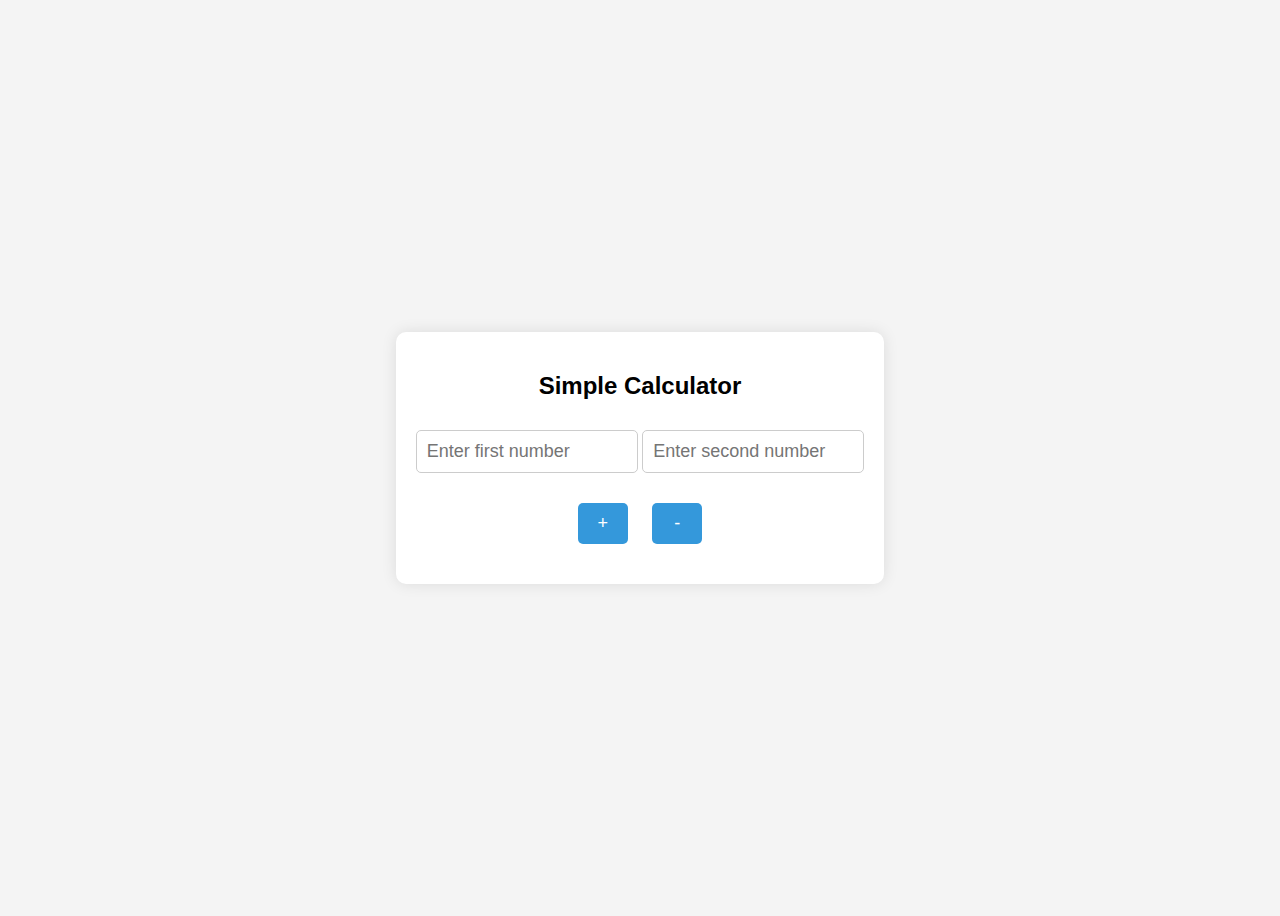
==== calculator.html @ 99a37118 "update simple calculators" ====
<!DOCTYPE html>
<html lang="en">
  <head>
    <meta charset="UTF-8" />
    <meta name="viewport" content="width=device-width, initial-scale=1.0" />
    <title>Simple Calculator</title>
    <link rel="stylesheet" href="calculator.css" />
  </head>
  <body>
    <div class="calculator">
      <h2>Simple Calculator</h2>
      <input type="number" id="num1" placeholder="Enter first number" />
      <input type="number" id="num2" placeholder="Enter second number" />
      <div class="buttons">
        <button onclick="calculate('+')">+</button>
        <button onclick="calculate('-')">-</button>
      </div>
      <div id="result"></div>
    </div>
    <script src="calculator.js"></script>
  </body>
</html>
---- calculator.css ----
body {
  font-family: Arial, sans-serif;
  display: flex;
  justify-content: center;
  align-items: center;
  height: 100vh;
  background-color: #f4f4f4;
}

.calculator {
  background-color: white;
  padding: 20px;
  border-radius: 10px;
  box-shadow: 0px 0px 15px rgba(0, 0, 0, 0.1);
  text-align: center;
}

input[type="number"] {
  width: 200px;
  padding: 10px;
  margin: 10px 0;
  border-radius: 5px;
  border: 1px solid #ccc;
  font-size: 18px;
}

.buttons {
  margin: 20px 0;
}

button {
  width: 50px;
  padding: 10px;
  margin: 0 10px;
  border: none;
  border-radius: 5px;
  background-color: #3498db;
  color: white;
  font-size: 18px;
  cursor: pointer;
}

button:hover {
  background-color: #2980b9;
}

#result {
  margin-top: 20px;
  font-size: 20px;
  font-weight: bold;
}
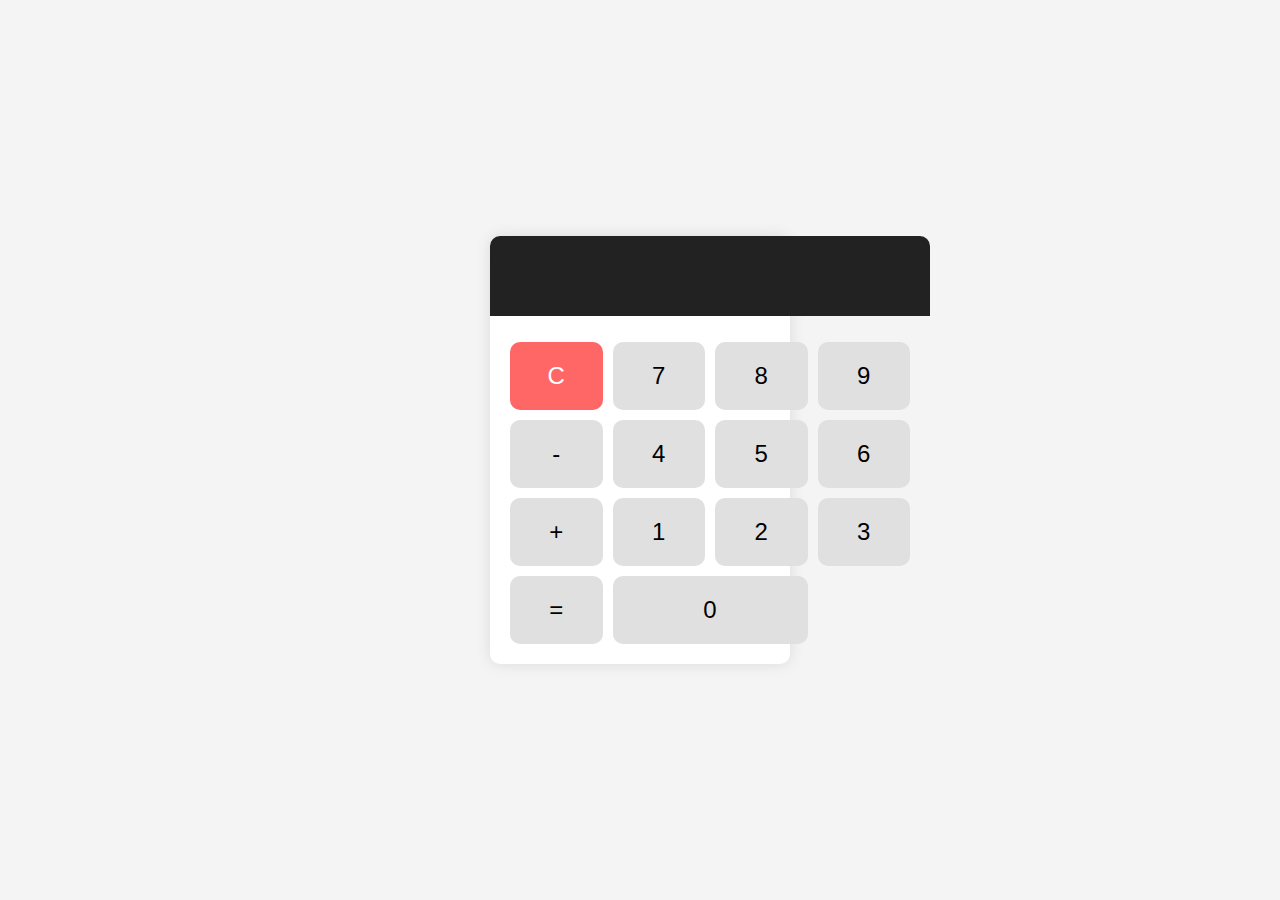
==== commit 3309b1d8: "update calculator 2" ====
--- a/calculator.html
+++ b/calculator.html
@@ -8,15 +8,28 @@
   </head>
   <body>
     <div class="calculator">
-      <h2>Simple Calculator</h2>
-      <input type="number" id="num1" placeholder="Enter first number" />
-      <input type="number" id="num2" placeholder="Enter second number" />
+      <input type="text" id="display" disabled />
       <div class="buttons">
-        <button onclick="calculate('+')">+</button>
-        <button onclick="calculate('-')">-</button>
+        <button onclick="clearDisplay()">C</button>
+        <button onclick="appendNumber('7')">7</button>
+        <button onclick="appendNumber('8')">8</button>
+        <button onclick="appendNumber('9')">9</button>
+        <button onclick="operate('-')">-</button>
+
+        <button onclick="appendNumber('4')">4</button>
+        <button onclick="appendNumber('5')">5</button>
+        <button onclick="appendNumber('6')">6</button>
+        <button onclick="operate('+')">+</button>
+
+        <button onclick="appendNumber('1')">1</button>
+        <button onclick="appendNumber('2')">2</button>
+        <button onclick="appendNumber('3')">3</button>
+        <button onclick="calculate()">=</button>
+
+        <button onclick="appendNumber('0')" class="zero">0</button>
       </div>
-      <div id="result"></div>
     </div>
+
     <script src="calculator.js"></script>
   </body>
 </html>
--- a/calculator.css
+++ b/calculator.css
@@ -1,5 +1,10 @@
+* {
+  margin: 0;
+  padding: 0;
+  box-sizing: border-box;
+}
+
 body {
-  font-family: Arial, sans-serif;
   display: flex;
   justify-content: center;
   align-items: center;
@@ -8,44 +13,56 @@
 }
 
 .calculator {
+  display: grid;
+  grid-template-rows: 1fr 4fr;
+  width: 300px;
   background-color: white;
-  padding: 20px;
   border-radius: 10px;
   box-shadow: 0px 0px 15px rgba(0, 0, 0, 0.1);
-  text-align: center;
 }
 
-input[type="number"] {
-  width: 200px;
+#display {
+  grid-row: 1;
+  height: 80px;
+  background-color: #222;
+  color: white;
+  font-size: 2em;
+  text-align: right;
   padding: 10px;
-  margin: 10px 0;
-  border-radius: 5px;
-  border: 1px solid #ccc;
-  font-size: 18px;
+  border: none;
+  border-top-left-radius: 10px;
+  border-top-right-radius: 10px;
 }
 
 .buttons {
-  margin: 20px 0;
+  display: grid;
+  grid-template-columns: repeat(4, 1fr);
+  grid-gap: 10px;
+  padding: 20px;
 }
 
 button {
-  width: 50px;
-  padding: 10px;
-  margin: 0 10px;
+  background-color: #e0e0e0;
   border: none;
-  border-radius: 5px;
-  background-color: #3498db;
-  color: white;
-  font-size: 18px;
+  border-radius: 10px;
+  font-size: 1.5em;
+  padding: 20px;
   cursor: pointer;
 }
 
-button:hover {
-  background-color: #2980b9;
+button:active {
+  background-color: #ccc;
 }
 
-#result {
-  margin-top: 20px;
-  font-size: 20px;
-  font-weight: bold;
+button.zero {
+  grid-column: span 2;
 }
+
+button:nth-child(1) {
+  background-color: #ff6666;
+  color: white;
+}
+
+button:nth-child(1):active {
+  background-color: #ff4d4d;
+}
